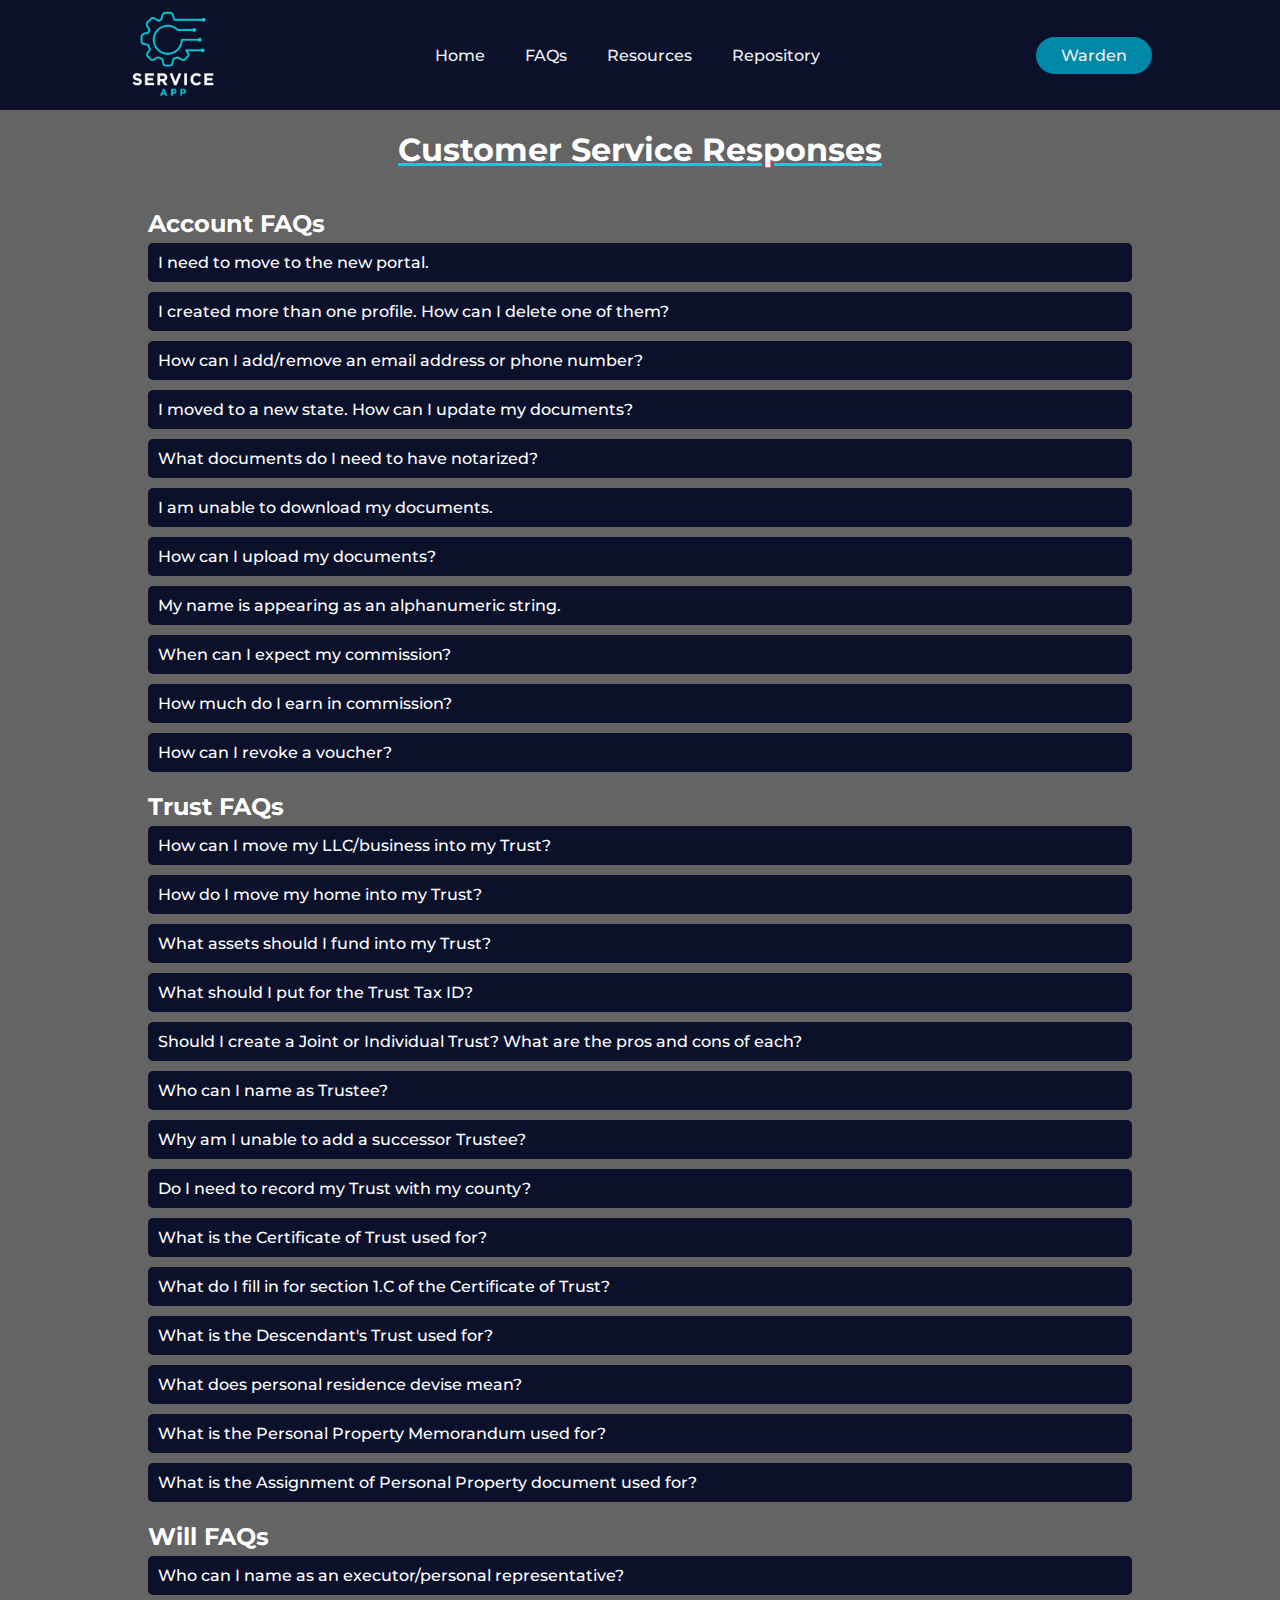
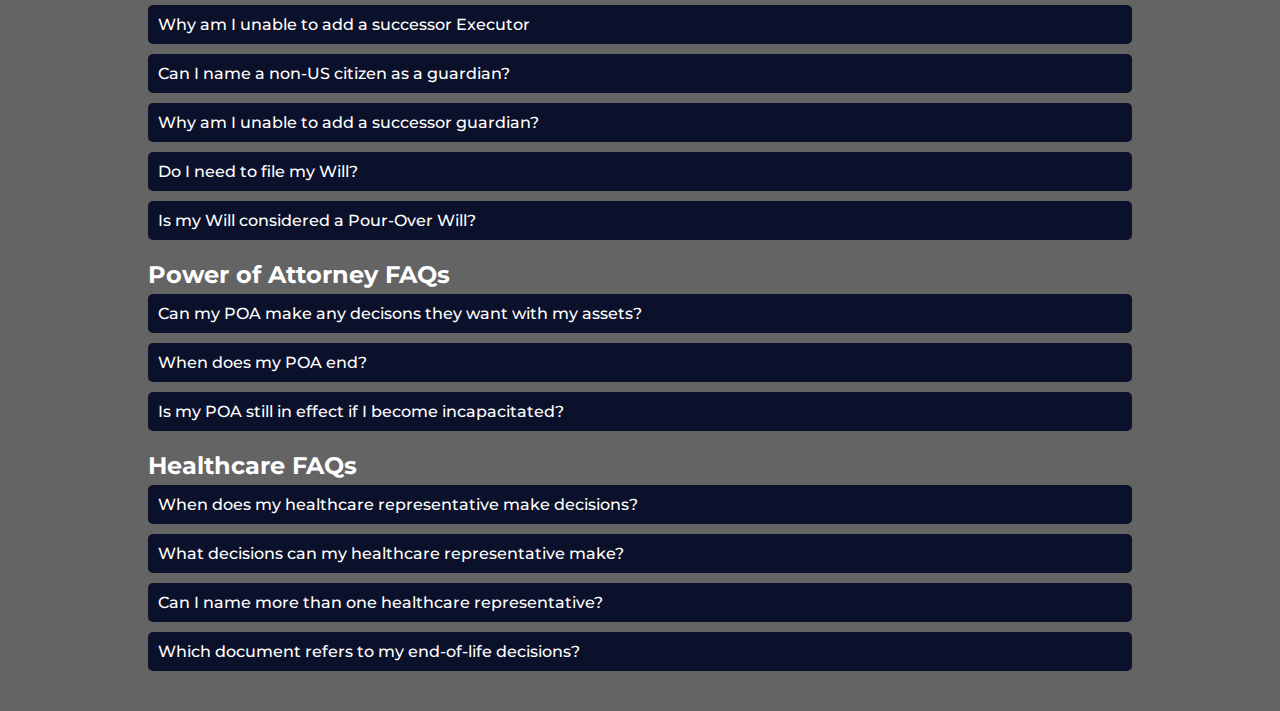
==== public/faq.html @ 1f878dab "Initial commit" ====
<!DOCTYPE html>
<html lang="en">
<head>
    <meta charset="UTF-8">
    <meta name="viewport" content="width=device-width, initial-scale=1.0">
    <title>Customer Service App</title>
    <link rel="stylesheet" href="../src/header.css">
    <link rel="stylesheet" href="../src/faq.css">
</head>
<body>
    <div id="header-placeholder"></div> <!-- Placeholder for the header -->

    <h2>Customer Service Responses</h2>
    
    <div class="response-container">
        <!-- Account responses -->
        <div class="questions">
            <h3>Account FAQs</h3>
            <button class="response-btn">I need to move to the new portal.</button>
            <div class="response-content">
                <button class="copy-btn">Copy</button>
                <div class="response-inner">
                    <p>
                        It looks like you had an account on our old platform, <strong>netlawinc.com</strong>. Our company has since transitioned to a new platform designed to make managing your estate plan documents easier and more efficient. We’d like to invite you to create an account on our new platform.
                    </p><br>
                    
                    <p>Once registered, you will have the ability to:</p>
                    
                    <ul>
                        <li>Upload any of your estate plan documents from your computer</li>
                        <li>Scan and upload any physical copies of documents</li>
                        <li>Recreate or begin creating your estate plan documents if needed</li>
                    </ul><br>
                    
                    <p>
                        Please check your email to redeem your invitation code. If you have any questions or need assistance during the process, feel free to reach out to us. We’re here to help!
                        We look forward to welcoming you to our new platform.
                    </p> 
                </div>
            </div>
            
            <button class="response-btn">I created more than one profile. How can I delete one of them?</button>
            <div class="response-content">
                <button class="copy-btn">Copy</button>
                <div class="response-inner">
                    <p>
                        I see that you’ve created more than one profile and would like to delete the duplicate(s). I have notified our IT team to assist with this request, and they will 
                        proceed with removing the extra profile(s) from your account.
                    </p><br>
                    <p>We’ll keep you updated once the deletion is complete. If you have any further questions or need additional assistance, please don’t hesitate to let us know.</p>
                </div>
            </div>

            <button class="response-btn">How can I add/remove an email address or phone number?</button>
            <div class="response-content">
                <button class="copy-btn">Copy</button>
                <div class="response-inner">
                    <p>
                        To add or remove an email/phone number, you may follow these steps:
                    </p><br>
                    <ul>
                        <li>Click your profile icon in the top right next to the "chat" button.</li>
                        <li>Click "My Account". If you do not see this option, you may visit <a href="https://account.netlaw.com">account.netlaw.com</a></li>
                        <li>Scroll down to the bottom of the "Ways we can contact you" section and click "add" to enter a new email or phone number.</li>
                        <li>A verification code will be sent to your new contact. Please enter this number before using your new contact method to sign in.</li>
                    </ul><br>
                    <p>Please let us know if you are having issues. We would be happy to assist you further.</p>
                </div>
            </div>

            <button class="response-btn">I moved to a new state. How can I update my documents?</button>
            <div class="response-content">
                <button class="copy-btn">Copy</button>
                <div class="response-inner">
                    <p>
                        To update your documents with your new address, please follow the steps below:
                    </p><br>

                    <ul>
                        <li>Click "My Profile" on the left side of your account and navigate to the address section to update your address information.</li>
                        <li>Once your address is updated, click "SmartGuide Interviews" on the left side of your screen.</li>
                        <li>You will see a list of documents that appear underneath SmartGuide Interviews. Select the document you wish to update, choose your name, and then click the "Assemble" 
                            button to generate a new document for the updated address.</li>
                        <li>Your updated documents will be available for download in the "My Files" section of your account. When making changes to your documents, it is recommended to have them notarized so they are effective.</li>
                    </ul><br>

                    <p>If you need any further assistance or have questions during the process, feel free to contact us, and we’ll be happy to help.</p>
                </div>
            </div>

            <button class="response-btn">What documents do I need to have notarized?</button>
            <div class="response-content">
                <button class="copy-btn">Copy</button>
                <div class="response-inner">
                    <p>
                        Documents that require notarization can vary depending on the state. In your NetLaw documents, you will see a section <strong>on the last page </strong>for the notary to sign
                        and place their seal if it is required. Below is an example of what this section looks like:
                    </p><br>
                    <img src="../public/images/notary-section.png" alt="notary-section">
                </div>
            </div>

            <button class="response-btn">I am unable to download my documents.</button>
            <div class="response-content">
                <button class="copy-btn">Copy</button>
                <div class="response-inner">
                    <p>
                        Your documents can be downloaded from the My Files section of your account. If you are unable to download your documents, their could be a few reasons.
                        Here are some common reasons you may be unable to download your documents:
                    </p><br>
                    <h4>You have not generated your documents recently:</h4>
                    <p>Before you can download our documents, you must have recently generated your documents for the calender year. You can always generate your documents
                        by following these steps:
                    </p>
                    <ul>
                        <li>Click SmartGuide Interviews on the left side of your screen and select the document to generate below.</li>
                        <li>Click your name and then click the "assemble" button.</li>
                        <li>Updated documents will be available for download in your My Files section.</li>
                    </ul><br>
                    <h4>You did not complete your address information:</h4>
                    <p>Please ensure you have completed all fields for your address in the <strong>My Profile</strong> section of your account.</p><br>
                    <h4>You have downloads disabled in your browser:</h4>
                    <p>Ensure you have enabled downloads for your browser. Information for enabling downloads for your specific browser can be found online.</p>
                </div>
            </div>

            <button class="response-btn">How can I upload my documents?</button>
            <div class="response-content">
                <button class="copy-btn">Copy</button>
                <div class="response-inner">
                    <p>Documents can be uploaded in your <strong>My Files</strong> section. Click the blue plus button in the bottom right corner and click "Upload"
                       to upload a file from your computer. NetLaw offers 15 GB of secure cloud storage. 
                    </p>
                </div>
            </div>

            <button class="response-btn">My name is appearing as an alphanumeric string.</button>
            <div class="response-content">
                <button class="copy-btn">Copy</button>
                <div class="response-inner">
                    <p>If you are seeing a name represented as an odd string of characters, then you or your spouse did not complete the "Full Legal Name" field in your profiles. Follow these steps
                        to fix the issue you are seeing:
                    </p><br>
                    <ul>
                        <li>Click "My Profile" on the left side of your screen and check to see if the "Full Legal Name" field is complete (there should be no incomplete fields in your My Profile section).</li>
                        <li>Click "Family and Contacts" on the left side of your screen and click the pencil icon next to your spouses profile. Ensure their full name is also complete.</li>
                    </ul>
                </div>
            </div>

            <button class="response-btn">When can I expect my commission?</button>
            <div class="response-content">
                <button class="copy-btn">Copy</button>
                <div class="response-inner">
                    <p>
                        Commission is typically paid 40 days after the sale. Please ensure you have entered your payout information in the "Payouts" section of your account.
                        This section can be found by clicking your profile icon in the top right corner.
                    </p>  
                </div>
            </div>

            <button class="response-btn">How much do I earn in commission?</button>
            <div class="response-content">
                <button class="copy-btn">Copy</button>
                <div class="response-inner">
                    <h4>For HGI:</h4>
                    <p>
                        Commission is based off your rank within HGI. Please contact the HGI back-office to learn more about your commission earnings with NetLaw.
                    </p> <br>

                    <h4>For WFG/IND</h4>
                    <p>
                        If your client purchases the $600 package, you would receive $250 in commission. If they purchase the $400 package, you would receive $100 in commission.
                    </p> 
                </div>
            </div>

            <button class="response-btn">How can I revoke a voucher?</button>
            <div class="response-content">
                <button class="copy-btn">Copy</button>
                <div class="response-inner">
                    <p>
                        You may follow the steps below to revoke a voucher. Please note, that if the voucher has already been redeemed, it cannot be revoked.
                    </p><br>

                    <ul>
                        <li>Click "My Inventory" on the left side of your screen</li>
                        <li>You will see a list of all the vouchers you have sent. Find the voucher you would like to revoke from the list.</li>
                        <li>To the far right of the voucher, you will see three dots. Click the dots to bring up the "revoke voucher" option.</li>
                        <li>Revoking a voucher will add it back into your inventory to send to another client.</li>
                    </ul><br>

                    <p>If you need any further assistance or have questions during the process, feel free to contact us, and we’ll be happy to help.</p>
                </div>
            </div>
        </div>

        <!-- Trust responses -->
        <div class="questions">
            <h3>Trust FAQs</h3>
            <button class="response-btn">How can I move my LLC/business into my Trust?</button>
            <div class="response-content">
                <button class="copy-btn">Copy</button>
                <div class="response-inner">
                    <p>
                        Transferring an LLC into your Trust involves several steps. As these steps can vary by state, it is recommended that you consult an
                        attorney in your state to understand the process and any potential issues. Below is a basic guide to help you get started:
                    </p><br>
                    <h4>1. Review the operating agreement</h4>
                    <p>Check your LLC’s operating agreement to see if there are any restrictions or specific procedures for transferring ownership or membership interests. 
                        Some agreements may require consent from other members.
                    </p><br>
                    <h4>2. Prepare a transfer document</h4>
                    <p>Draft a Membership Interest Assignment or Transfer of Membership Interest document. This document transfers your ownership interest in the LLC to the trust. Please check
                        with an attorney in your state to see if a similar document is used for your state or if there is another method that should be used to comply with your state's laws.
                    </p><br>
                    <h4>3. Obtain consent</h4>
                    <p>If your LLC has multiple members, you may need to obtain consent from other members before transferring your interest to the trust, as stipulated in the operating agreement.</p><br>
                    <h4>4. Sign and notarize your transfer document</h4>
                    <p>Sign the transfer document as the member of the LLC. Depending on your state’s laws and the operating agreement, you may need to have it notarized.</p><br>
                    <p>We cannot stress enough the importance of seeking help from a qualified attorney in your state when it comes to this process. The above guide is meant as
                        a basic outline. More steps will likely be needed to ensure a successful transfer to your Trust.
                    </p>
                </div>
            </div>

            <button class="response-btn">How do I move my home into my Trust?</button>
            <div class="response-content">
                <button class="copy-btn">Copy</button>
                <div class="response-inner">
                    <p>
                        To transfer (fund) a property into your Trust, you'll typically need to prepare a new deed to transfer ownership of the property
                        from you (the individual) to you as the trustee of your trust. Often times, the type of deed needed to complete the transfer is called
                        a <strong>quitclaim deed</strong>.
                    </p><br>
                    <p>
                        A quitclaim deed form can often be found online for your state. Once you have filled out the new deed, sign the deed in front of 
                        a notary public. Both the grantor (you) and the grantee (also you, as trustee) may need to sign, depending on the state. The notary 
                        will verify your identity and witness your signature to make it official.
                    </p><br>
                    <p>
                        Take the notarized deed to your local county recorder’s office (or clerk's office) and file it. This step officially transfers ownership 
                        of the property to the trust and becomes part of the public record. There may be a small fee for recording. Once the property is transferred 
                        into the trust, it will be managed according to the terms of your trust, ensuring it bypasses probate and is distributed as you wish after your death.
                    </p><br>
                    <p>
                        If you do not feel comfortable with completing this step by yourself, you may always visit <a href="https://hargrovefirm.com/deeds">hargrovefirm.com/deeds</a>
                        to have someone prepare the forms for you.
                    </p>
                </div>
            </div>

            <button class="response-btn">What assets should I fund into my Trust?</button>
            <div class="response-content">
                <button class="copy-btn">Copy</button>
                <div class="response-inner">
                    <p>
                        The assets you decide to fund into your trust is up to you. Common assets funded into a trust include:
                    </p><br>
                    <ul>
                        <li>Homes/properties</li>
                        <li>Vehicles</li>
                        <li>Tangible property</li>
                        <li>Bank accounts</li>
                    </ul><br>
                    <p>Please see the "Trust Funding Instructions" located in your My Files for help with funding common assets into your Trust.</p>
                </div>
            </div>

            <button class="response-btn">What should I put for the Trust Tax ID?</button>
            <div class="response-content">
                <button class="copy-btn">Copy</button>
                <div class="response-inner">
                    <p>
                        You may enter your Social Security Number (SSN) as the Trust Tax ID, or you may apply for an EIN number online throught the IRS. Follow the link below if you wish to get an EIN number.
                    </p><br>
                    <a href="https://www.irs.gov/businesses/small-businesses-self-employed/apply-for-an-employer-identification-number-ein-online">https://www.irs.gov/businesses/small-businesses-self-employed/apply-for-an-employer-identification-number-ein-online</a><br><br>
                    
                    <p>Please note, if you are creating a Joint Trust, you will only need to provide one SSN.</p>
                </div>
            </div>

            <button class="response-btn">Should I create a Joint or Individual Trust? What are the pros and cons of each?</button>
            <div class="response-content">
                <button class="copy-btn">Copy</button>
                <div class="response-inner">
                    <p>Deciding between a joint trust and an individual Trust depends on your personal circumstances and goals. Here's an overview of each option to help
                       guide your decision:
                    </p><br>
                    <h4>Joint Trust Benefits:</h4>
                    <ul>
                        <li><strong>Simplified estate management: </strong>Joint trusts allow couples to manage their combined assets in a single document, making administration easier.</li>
                        <li><strong>Efficient asset transfer: </strong> After one spouse passes away, the surviving spouse generally retains full control of the assets in the trust.</li>
                        <li><strong>Unified estate planning: </strong>Couples with similar financial goals and beneficiaries can streamline their estate planning.</li>
                    </ul><br>
                    <h4>Joint Trust Considerations</h4>
                    <ul>
                        <li><strong>Agreeing on distribution: </strong>A joint Trust does not allow as much individual flexibility when it comes to asset distribution. Couples must agree on how assets are to be distributed</li>
                        <li><strong>Divorce or remarriage: </strong>If you get divorced or one partner remarries, updating or splitting the joint trust can be challenging.</li>
                    </ul><br>
                    <h4>Individual Trust Benefits:</h4>
                    <ul>
                        <li><strong>Personal control: </strong>Each person has control over their own assets and the terms of their trust.</li>
                        <li><strong>Flexibility: </strong>If your financial goals or beneficiaries differ from your partner’s, an individual trust offers more flexibility.</li>
                        <li><strong>Separate estate planning: </strong>You can update your trust without affecting the other person’s trust, which can be helpful in second marriages or blended families.</li>
                    </ul><br>
                    <h4>Individual Trust Considerations</h4>
                    <ul>
                        <li><strong>More complex: </strong>Managing two trusts may involve more paperwork, separate funding, and more legal maintenance.</li>
                        <li><strong>Jointly owned assets: </strong>Assets that are jointly owned can only be transferred to one Trust at a time. Therefore, spouses will have to agree on which joint assets should go into who's Trust.</li>
                    </ul>
                </div>
            </div>

            <button class="response-btn">Who can I name as Trustee?</button>
            <div class="response-content">
                <button class="copy-btn">Copy</button>
                <div class="response-inner">
                    <p>Choosing a successor trustee is an important decision, as this person will manage your trust and distribute your assets according to your wishes after you 
                        pass away or if you become incapacitated. Here are some factors and options to consider when deciding who to name as a successor trustee:
                    </p><br>
                    <p>
                        In all states, a trustee must be at least 18 years old, have no felonies, and be of sound mind. It is often recommended that the trustee
                        be from the same state that you reside. Trustee powers may have some limitations if you plan on naming a successor trustee that resides in another state or country.
                    </p><br>
                    <p>
                        If you are considering naming a trustee that does not reside in your state, you may wish to reach out to an attorney in your area to better
                        understand the regulations for your state and any potential complications that could arise.
                    </p>
                </div>
            </div>

            <button class="response-btn">Why am I unable to add a successor Trustee?</button>
            <div class="response-content">
                <button class="copy-btn">Copy</button>
                <div class="response-inner">
                    <p>If you are unable to add a successor Trustee, it could be the following reasons:</p><br>
                    <ul>
                        <li>You have already selected the individual as an initial Trustee, therefore that person cannot be named as a successor.</li>
                        <li>You have not yet added the individual you want to select in your "Family and Contacts" section.</li>
                        <li>The person you are trying to select is not 18 years or older.</li>
                    </ul><br>
                    <p>If any of these conditions are met, you will not see the name of the person you are wanting to select from the drop-down menu.</p>
                </div>
            </div>

            <button class="response-btn">Do I need to record my Trust with my county?</button>
            <div class="response-content">
                <button class="copy-btn">Copy</button>
                <div class="response-inner">
                    <p>
                        No, a trust itself typically does not need to be filed with the county or made part of the public record. Trusts, especially Revocable Living Trusts, are private legal documents. 
                        They are not subject to the same public disclosure requirements as wills, which often become public after probate.
                    </p>
                </div>
            </div>

            <button class="response-btn">What is the Certificate of Trust used for?</button>
            <div class="response-content">
                <button class="copy-btn">Copy</button>
                <div class="response-inner">
                    <p>
                        In some cases, third parties (like banks, financial institutions, or title companies) may request a Certification of Trust
                        as proof that the trust exists and that you have the authority to act on behalf of the trust. These documents summarize key details of the 
                        trust (e.g., the trustee's name, date of the trust, and trustee powers) without revealing the full contents of the trust. In most cases, these 
                        are not filed with the county but may be shared with specific entities as needed.
                    </p>
                </div>
            </div>

            <button class="response-btn">What do I fill in for section 1.C of the Certificate of Trust?</button>
            <div class="response-content">
                <button class="copy-btn">Copy</button>
                <div class="response-inner">
                    <p>
                        Section 1(c) of the trust document explains how the Trustees took legal ownership of the property within the trust and
                        should only be completed after the trust is notarized and the asset transfers are finalized. This section requires the Trustees to 
                        specify the method by which assets were transferred into the trust, such as by a deed, bill of sale, or another form of title transfer. This is important because 
                        it confirms that the assets listed in the trust have been properly transferred and are now part of the trust's estate, under the control of the Trustees. 
                    </p>
                </div>
            </div>

            <button class="response-btn">What is the Descendant's Trust used for?</button>
            <div class="response-content">
                <button class="copy-btn">Copy</button>
                <div class="response-inner">
                    <p>
                        A Descendants Trust is a special type of trust set up to benefit your children, grandchildren, and further generations. The primary purpose is 
                        to ensure that your assets are preserved and passed down to future generations in a controlled manner. In the NetLaw software, The Descendant's Trust for your children 
                        will provide for a “per stirpes” distribution. That means if one of your children predeceases you, then their children will receive their parent’s share.
                    </p><br>
                    <h4>Key Features:</h4>
                    <ul>
                        <li><strong>Beneficiaries: </strong>The beneficiaries of this trust are usually your children, grandchildren, and other direct descendants. It provides a way to support 
                            them while controlling how and when they receive assets.
                        </li>
                        <li><strong>Control over distribution: </strong>You can specify the age at which your assets should be distributed to your descendants.</li>
                    </ul>
                </div>
            </div>

            <button class="response-btn">What does personal residence devise mean?</button>
            <div class="response-content">
                <button class="copy-btn">Copy</button>
                <div class="response-inner">
                    <p>
                        The personal residence devise section of your Trust allows you to choose if you want to specifically leave a beneficiary to your property.
                        The individual(s) you name as beneficary would inherit the property after your death.
                    </p><br>
                    <p>
                        If you choose "no" for this question, your property would be passed to the beneficaries you name in the "Residuary Estate" section of your documents.
                        Residuary estate is any portion of your estate that is not specifically devised to someone. The Residuary Estate question will be asked later in your interview.  
                    </p>
                </div>
            </div>

            <button class="response-btn">What is the Personal Property Memorandum used for?</button>
            <div class="response-content">
                <button class="copy-btn">Copy</button>
                <div class="response-inner">
                    <p>
                        The Personal Property Memorandum is a legal document used in conjuction with your Will and Trust.The Personal Property Memorandum allows you to designate 
                        how your tangible personal property (such as furniture, jewelry, collectibles, etc.) should be distributed after your death. This memorandum is 
                        referred to in your Will or Trust, giving you the flexibility to specify particular items and their recipients without having to amend the entire will or trust document.
                    </p><br>
                    <h4>Key Points:</h4>
                    <ul>
                        <li>The memorandum states that you signed your Last Will and Testament and Revocable Living Trust, both of which refer to this memorandum for handling personal property.</li>
                        <li>The document will be followed by the Executor of your estate or the Trustee of your revocable trust upon your death.</li>
                        <li>There is a section for you to list items of personal property, along with the name and address of the person who should receive each item, and their relationship to you.</li>
                    </ul><br>
                    <p>
                        This memorandum provides flexibility, as you can update it without needing to amend the more formal documents like your will or trust.
                    </p>
                </div>
            </div>

            <button class="response-btn">What is the Assignment of Personal Property document used for?</button>
            <div class="response-content">
                <button class="copy-btn">Copy</button>
                <div class="response-inner">
                    <p>
                        The Assignment of Personal Property is designed to ensure that all of your tangible personal property (such as jewelry, clothing, household items, furniture, etc.) 
                        is legally transferred into your Revocable Living Trust. This ensures that these items will be managed and distributed according to the terms of the trust, rather than going through probate.
                    </p><br>
                    <h4>Key Points:</h4>
                    <ul>
                        <li>You are transferring your tangible personal property to yourself and other co-trustees(if applicable) of your Revocable Living Trust. This includes all personal items currently owned or acquired in the future.</li>
                        <li>The document lists various types of personal property, such as jewelry, furniture, electronics, and other tangible articles, indicating that all such items are covered by this assignment.</li>
                        <li>The document includes a notary acknowledgment section, which ensures the transfer is officially recognized and legally binding.</li>
                    </ul><br>
                    <p>
                        In essence, this document ensures that your personal property is properly funded into your trust, so it can be managed and distributed by the trustees after your death, avoiding probate.
                    </p>
                </div>
            </div>
        </div>

        <!-- Will responses -->
        <div class="questions">
            <h3>Will FAQs</h3>
            <button class="response-btn">Who can I name as an executor/personal representative?</button>
            <div class="response-content">
                <button class="copy-btn">Copy</button>
                <div class="response-inner">
                    <p>An executor can be anyone over the age of 18, of sound mind, and no prior felonies. It is recommended that your executor(s) reside in your state, however, you may name someone
                        who resides in another state or foreign country.
                    </p><br>
                    <p>
                        Please keep in mind, some states do have restrictions placed on naming a non-resident executor. You should consult with a qualified attorney in your state if you plan on naming a non-resident executor
                        to ensure you understand any potential complications.
                    </p>
                </div>
            </div>

            <button class="response-btn">Why am I unable to add a successor Executor</button>
            <div class="response-content">
                <button class="copy-btn">Copy</button>
                <div class="response-inner">
                    <p>If you are unable to add a successor executor, it could be the following reasons:</p><br>
                    <ul>
                        <li>You have already selected the individual as the primary executor, therefore that person cannot be named as a successor.</li>
                        <li>You have not yet added the individual you want to select in your "Family and Contacts" section.</li>
                        <li>The person you are trying to select is not 18 years or older.</li>
                    </ul><br>
                    <p>If any of these conditions are met, you will not see the name of the person you are wanting to select from the drop-down menu.</p>                </div>
            </div>

            <button class="response-btn">Can I name a non-US citizen as a guardian?</button>
            <div class="response-content">
                <button class="copy-btn">Copy</button>
                <div class="response-inner">
                    <p>You can name a guardian for your minor children who lives outside the U.S., but there are additional considerations:</p><br>
                    <ul>
                        <li><strong>Guardianship Approval:</strong> The court must approve the guardian, regardless of where they live. Courts typically evaluate whether the chosen guardian is in the best interest of the child. 
                            While the location of the guardian is important, it’s not a disqualifier on its own.
                        </li>
                        <li><strong>Logistics:</strong> Guardians who live outside the U.S. might face logistical challenges in moving the child to another country. These could include:
                            <ul>
                                <li>Travel and Visa Issues: The child may need a passport, visa, or other travel documentation, depending on the destination country.</li>
                                <li>Residency Requirements: The guardian may need to arrange for residency or citizenship for the child in the foreign country.</li>
                            </ul>
                        </li>
                        <li><strong>Legal Requirements in Both Countries: </strong>You’ll need to consider the legal requirements for guardianship both in the U.S. and in the country where the guardian resides. Some countries may have 
                            different rules regarding guardianship and child custody.
                        </li>
                        <li><strong>Backup Guardian: </strong>It’s a good idea to name a backup guardian who lives in the U.S. in case the out-of-country guardian faces delays or obstacles in taking custody of the child.</li>
                    </ul>
                </div>
            </div>

            <button class="response-btn">Why am I unable to add a successor guardian?</button>
            <div class="response-content">
                <button class="copy-btn">Copy</button>
                <div class="response-inner">
                    <p>If you are unable to add a successor guardian, it could be the following reasons:</p><br>
                    <ul>
                        <li>You have already selected the individual as the initial guardian, therefore that person cannot be named as a successor.</li>
                        <li>You have not yet added the individual you want to select in your "Family and Contacts" section.</li>
                        <li>The person you are trying to select is not 18 years or older.</li>
                    </ul><br>
                    <p>If any of these conditions are met, you will not see the name of the person you are wanting to select from the drop-down menu.</p>                </div>
            </div>

            <button class="response-btn">Do I need to file my Will?</button>
            <div class="response-content">
                <button class="copy-btn">Copy</button>
                <div class="response-inner">
                    <p>
                        Your Will does not have to be filed anywhere during your lifetime. Following your death, your executor will be the person that will
                        file your Will with the local court system.
                    </p>
                </div>
            </div>

            <button class="response-btn">Is my Will considered a Pour-Over Will?</button>
            <div class="response-content">
                <button class="copy-btn">Copy</button>
                <div class="response-inner">
                    <p>If you have created both a Will and Trust within our software, then your Will is considered a Pour-Over Will. The will includes what's called "pour-over" language. 
                        This ensures that any assets not already placed into the trust during your lifetime will be transferred, or "poured over," into the trust upon your passing. 
                        Essentially, the will acts as a safety net to ensure that all your assets are eventually handled by the trust. Once in the trust, these assets will be distributed 
                        according to the terms you've set, allowing for a more efficient transfer without the need for probate, and ensuring your wishes are carried out seamlessly.
                    </p>
                </div>
            </div>
        </div>

        <!-- POA responses -->
        <div class="questions">
            <h3>Power of Attorney FAQs</h3>
            <button class="response-btn">Can my POA make any decisons they want with my assets?</button>
            <div class="response-content">
                <button class="copy-btn">Copy</button>
                <div class="response-inner">
                    <p>A POA has a fiduciary duty to act in your best interests. They cannot make decisions that would benefit themselves at your expense 
                        or misuse your assets for their personal gain. For example, they cannot give away your assets or spend your money for their benefit 
                        unless specifically authorized in the POA document. The authority of a POA is outlined in the POA document.
                    </p>                
                </div>
            </div>

            <button class="response-btn">When does my POA end?</button>
            <div class="response-content">
                <button class="copy-btn">Copy</button>
                <div class="response-inner">
                    <p>The financial POA we offer is revoked following your death. This means that your POA cannot exercise their powers once you have passed</p>
                </div>
            </div>

            <button class="response-btn">Is my POA still in effect if I become incapacitated?</button>
            <div class="response-content">
                <button class="copy-btn">Copy</button>
                <div class="response-inner">
                    <p>
                        We offer a Durable Power of Attorney. A Durable Power of Attorney (DPOA) remains in effect even if you become incapacitated. This is because 
                        it is specifically designed to continue in the event of your incapacity. A DPOA allows your agent to continue managing your financial matters 
                        if you are unable to do so yourself due to illness, injury, or mental incapacity.
                    </p>
                </div>
            </div>
        </div>

        <!-- Healthcare responses -->
        <div class="questions">
            <h3>Healthcare FAQs</h3>
            <button class="response-btn">When does my healthcare representative make decisions?</button>
            <div class="response-content">
                <button class="copy-btn">Copy</button>
                <div class="response-inner">
                    <p>
                        The surrogate's authority typically takes effect when your doctor determines that you are unable to make or communicate your own healthcare decisions. 
                        Until that point, you retain full control over your medical care.
                    </p>
                </div>
            </div>

            <button class="response-btn">What decisions can my healthcare representative make?</button>
            <div class="response-content">
                <button class="copy-btn">Copy</button>
                <div class="response-inner">
                    <p>Your healthcare representative can oftentimes make decisions related to:</p>
                    <ul>
                        <li>Medical treatments and procedures.</li>
                        <li>Life support and end-of-life care.</li>
                        <li>Choosing healthcare providers or facilities.</li>
                        <li>Consenting to or refusing medical treatments based on your wishes.</li>
                    </ul><br>
                    <p>Your representatives powers and limitations will be stated in your healthcare documents.</p>
                </div>
            </div>

            <button class="response-btn">Can I name more than one healthcare representative?</button>
            <div class="response-content">
                <button class="copy-btn">Copy</button>
                <div class="response-inner">
                    <p>
                        You will have the option to select a primary healthcare representative and a successor represntative. In some states you may name more than one primary or successor
                        representative. It’s generally recommended to name only one person at a time to avoid conflicts in decision-making, however, the decision is up to you.
                    </p>
                </div>
            </div>

            <button class="response-btn">Which document refers to my end-of-life decisions?</button>
            <div class="response-content">
                <button class="copy-btn">Copy</button>
                <div class="response-inner">
                    <p>In most states, the Living Wil (sometimes referred to as an Advanced Directive) will outline your end-of-life decisions.</p>
                </div>
            </div>
        </div>
    </div>

    <script src="../src/faq.js"></script>
</body>
</html>
---- src/header.css ----
@import url('https://fonts.googleapis.com/css2?family=Montserrat:ital,wght@0,500;1,500&display=swap');

* {
    box-sizing: border-box;
    padding: 0;
    margin: 0;
}

body {
    background-color: rgb(100, 100, 100);
}

/* General Styles */
li, a, button {
    font-family: "Montserrat", sans-serif;
    font-weight: 500;
    font-size: 16px;
    color: #edf0f1;
}

header {
    background-color: #0b112b;
    display: flex;
    justify-content: space-between;
    align-items: center;
    padding: 10px 10%;
}

.logo {
    cursor: pointer;
    height: 10vh;
}

.nav-links {
    list-style: none;
    display: flex;
}

.nav-links li {
    padding: 0px 20px;
}

.nav-links li a {
    position: relative;
    transition: color 0.3s ease;
    text-decoration: none;
}

.nav-links li a::after {
    content: '';
    position: absolute;
    width: 0;
    height: 2px;
    background-color: #06d2dd;
    left: 0;
    bottom: -3px;
    transition: width 0.3s ease-out;
}

.nav-links li a:hover::after {
    width: 100%;
}

/* Button Styles */
button {
    padding: 9px 25px;
    background-color: rgba(0, 136, 169, 1);
    border: none;
    border-radius: 50px;
    cursor: pointer;
    transition: all 0.3s ease 0s;
}

button:hover {
    background-color: rgba(0, 136, 169, 0.8);
}

/* Mobile Hamburger Menu (initially hidden) */
.hamburger {
    display: none;
    cursor: pointer;
    flex-direction: column;
}

.hamburger span {
    display: block;
    width: 25px;
    height: 3px;
    margin: 4px;
    background-color: #edf0f1;
    transition: 0.3s;
}

/* Mobile Navigation Menu (initially hidden) */
.nav-menu {
    display: flex;
    flex-direction: row;
}

/* Tablet (1024px) */
@media (max-width: 1024px) {
    header {
        padding: 10px 5%;
    }
}

/* Mobile (768px and below) */
@media (max-width: 768px) {
    header {
        padding: 10px 5%;
        justify-content: space-between;
    }

    /* Hide nav links on smaller screens */
    .nav-links {
        display: none;
        flex-direction: column;
        position: absolute;
        top: 60px;
        right: 0;
        width: 100%;
        background-color: #0b112b;
        z-index: 1000;
        border-bottom: 2px solid lightgrey;
    }

    /* Show hamburger icon */
    .hamburger {
        display: flex;
    }

    .nav-menu.active .nav-links {
        display: flex;
        align-items: center;
        justify-content: center;
    }

    .nav-links li {
        padding: 15px 0;
        text-align: center;
    }

    /* Logo adjustments */
    .logo {
        height: 8vh;
        transform: translateX(-50px);
    }

    /* Adjust button size */
    .cta button {
        padding: 9px 18px;
    }
}
---- src/faq.css ----
@import url('https://fonts.googleapis.com/css2?family=Montserrat:ital,wght@0,500;1,500&display=swap');

h2{
    text-align: center;
    font-size: 2rem;
    font-family: "Montserrat", sans-serif;
    color: white;
    margin: 20px;
    text-decoration: underline;
    text-decoration-color: #06d2dd;
}

.response-container {
    width: 80%;
    margin: auto;
    padding: 20px;
}

.response-btn {
    background-color: #0b112b;
    color: white;
    font-family: 'Montserrat', sans-serif;
    font-size: 16px;
    padding: 10px;
    margin-bottom: 2px 10px;
    width: 100%;
    text-align: left;
    border: none;
    outline: none;
    cursor: pointer;
    transition: background-color 0.4s;
    border-radius: 5px;
}

.response-btn:hover {
    background-color: #06d2dd;
}

.response-content {
    max-height: 0;
    overflow: hidden;
    transition: max-height 0.5s ease-out; /* Only transition max-height */
    background-color: #f1f1f1;
    border-left: 10px solid #06d2dd;
    margin-bottom: 10px;
    border-radius: 5px;
}

.response-content.show {
    max-height: 1000px; /* Adjust as necessary */
}

.response-inner {
    padding: 10px; /* This padding is applied consistently and won't animate */
    background-color: transparent; /* Ensure no background is copied */
}

.response-content p {
    font-family: 'Montserrat', sans-serif;
    font-size: 14px;
    color: #333;
}

.response-content li {
    color: #333; /* Dark text color */
    font-family: 'Montserrat', sans-serif;
    font-size: 14px;
    margin-left: 5%;
}

.questions h3{
    font-family: 'Montserrat', sans-serif;
    font-size: 1.5rem;
    margin-bottom: 5px;
    color: white;
}

.response-content h4{
    color: #0b112b;
}

.response-content a{
    color: #333;
}

.questions{
    margin-bottom: 20px;
}

.copy-btn{
    display: block;
    float: right;
    margin: 10px;
    background-color: #06d2dd;
}

/* Media Queries for Responsiveness */

/* Tablets (768px to 1024px) */
@media (max-width: 1024px) {
   
}

/* Mobile (up to 768px) */
@media (max-width: 768px) {
    h2{
        font-size: 1.3rem;
    }

    .response-container {
        width: 85%;
        margin: auto;
        padding: 0px;
    }

    .response-btn{
        font-size: 14px;
    }

    .questions h3{
        font-size: 1.2rem;
    }

    .response-inner img{
        height: 20vh;
        width: 80vw;
    }

    .accordion-content {
        display: flex;
        flex-direction: column; /* Stack content vertically */
        align-items: center;
    }

    .copy-btn{
        float: none;
        width: calc(100% - 80px); /* Adjust width to leave space for margin */
        margin: 10px 40px;
    }
}
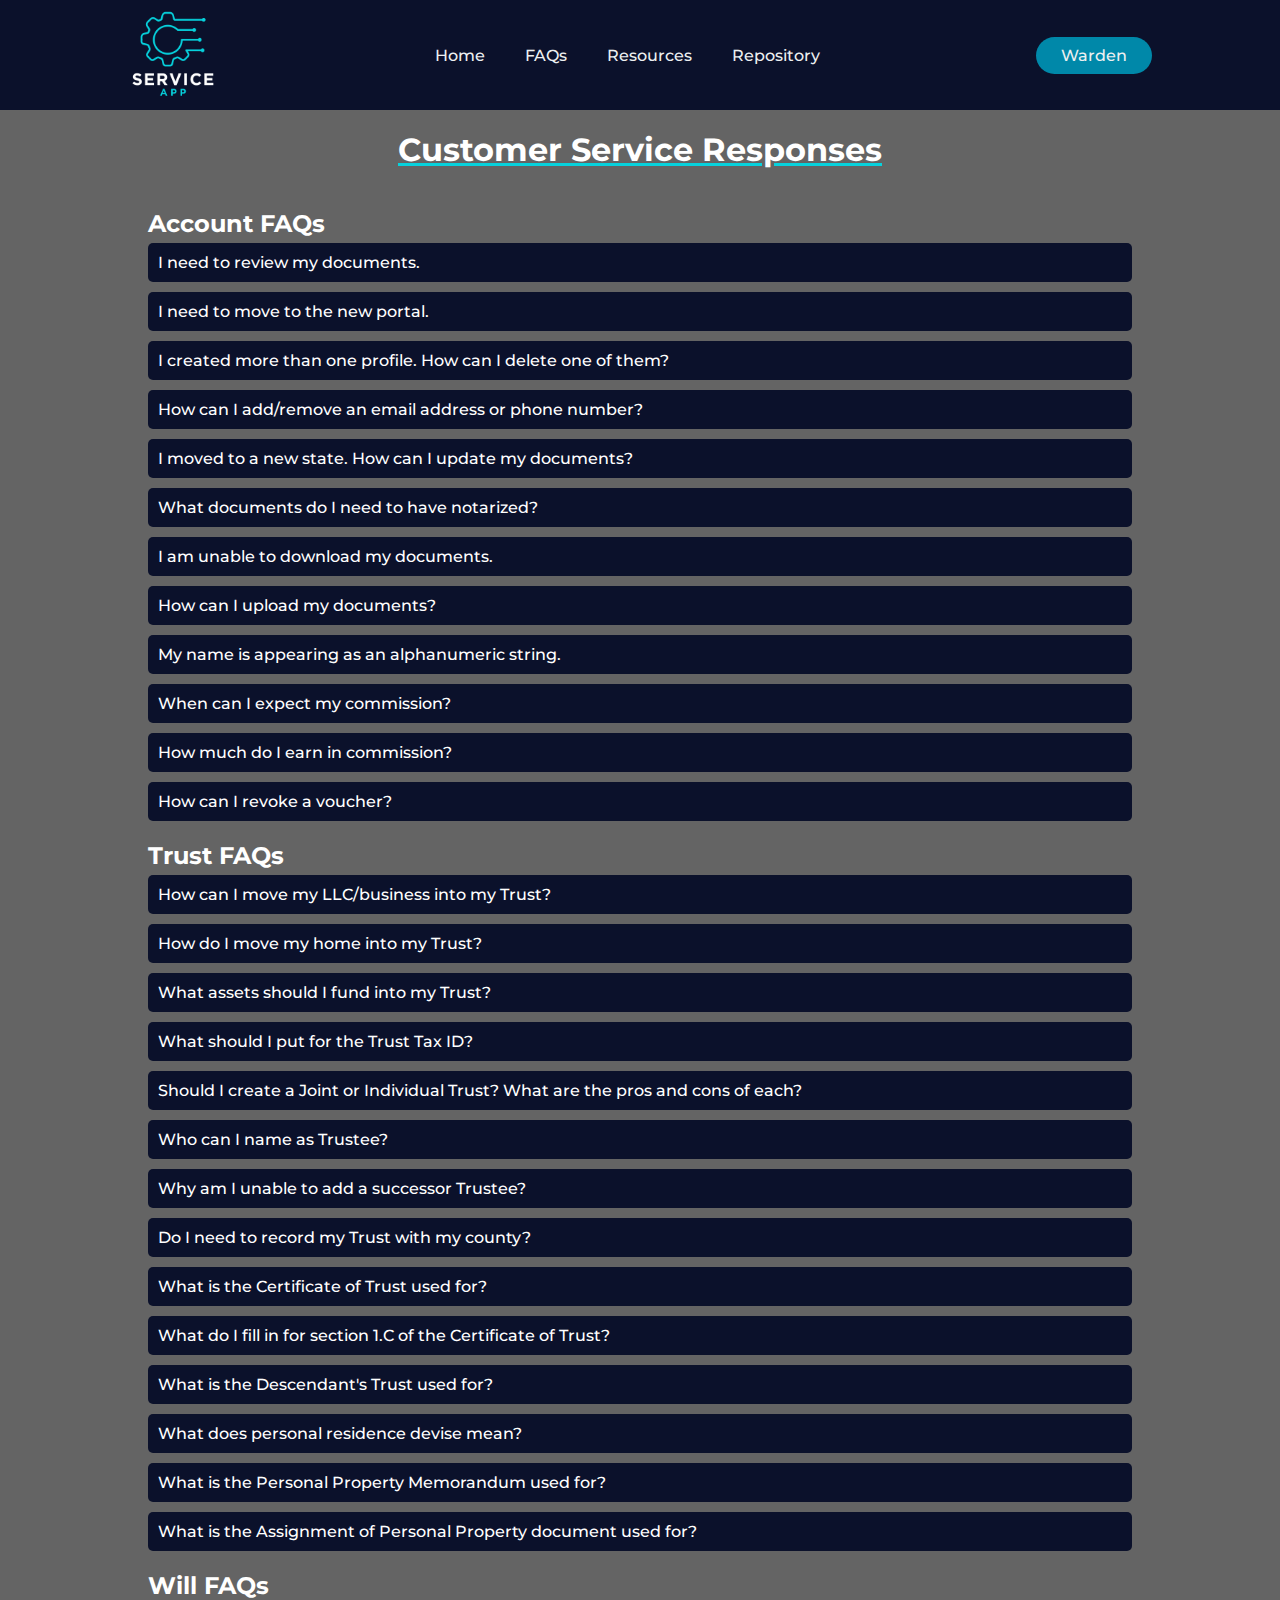
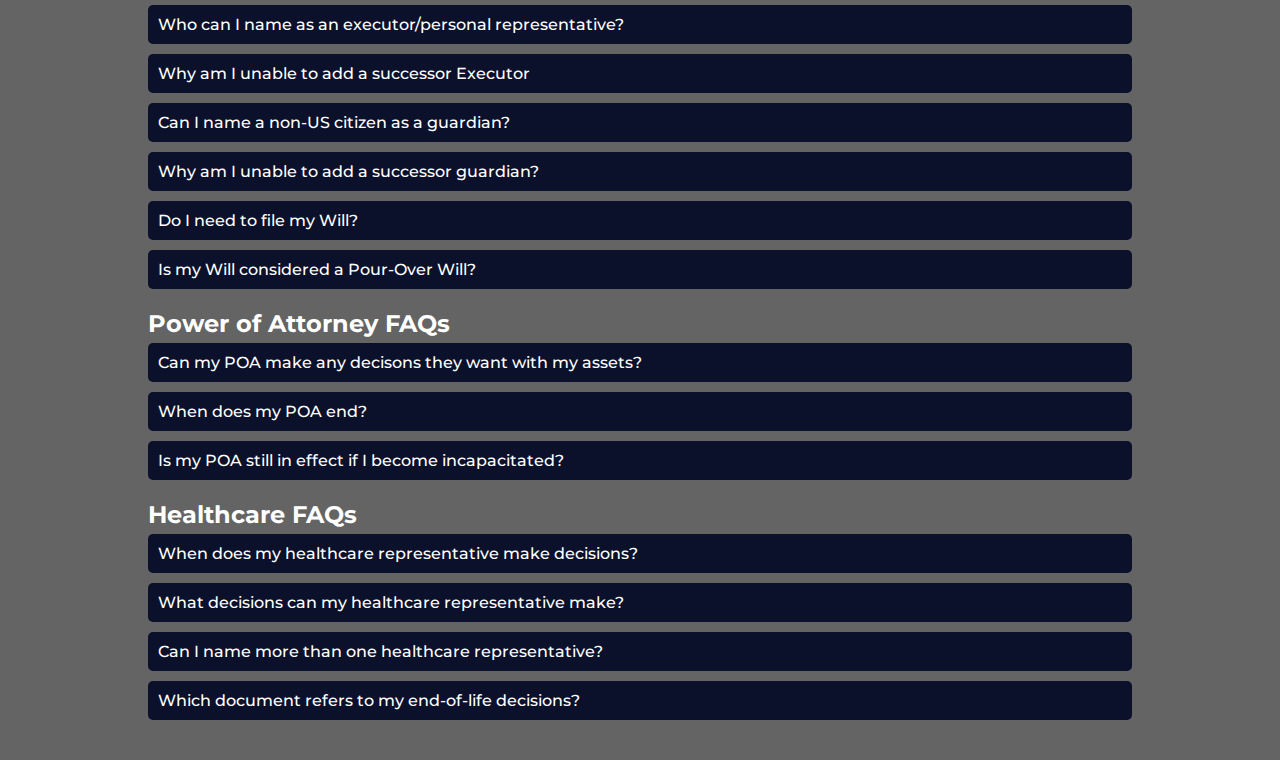
==== commit 8374a041: "modified:   public/faq.html" ====
--- a/public/faq.html
+++ b/public/faq.html
@@ -16,6 +16,26 @@
         <!-- Account responses -->
         <div class="questions">
             <h3>Account FAQs</h3>
+            <button class="response-btn">I need to review my documents.</button>
+            <div class="response-content">
+                <button class="copy-btn">Copy</button>
+                <div class="response-inner">
+                    <p>As this is a DIY product, we do not provide attorney review services for your documents. It is your responsibility to ensure
+                       that the information you provided in the SmartGuide Interviews accurately reflects your wishes. You can review your documents by following these steps:
+                    </p><br>
+                    <ul>
+                        <li>Ensure all fields in the My Profile section of your account are complete.</li>
+                        <li>Navigate to SmartGuide Interviews on the left side of your screen.</li>
+                        <li>Select the document you wish to review.</li>
+                        <li>Choose your name and click Edit.</li>
+                        <li>Review the sections of your document. Any errors will be marked with a red exclamation point on the left side of your screen.</li>
+                    </ul><br>
+                    <p>If no errors are visible, your documents are complete. Once finalized, you can download your documents from the My Files section of your account.
+                        If you have any specific questions about your documents, feel free to reach out. I’ll be happy to assist you further.
+                    </p>
+                </div>
+            </div>
+
             <button class="response-btn">I need to move to the new portal.</button>
             <div class="response-content">
                 <button class="copy-btn">Copy</button>
